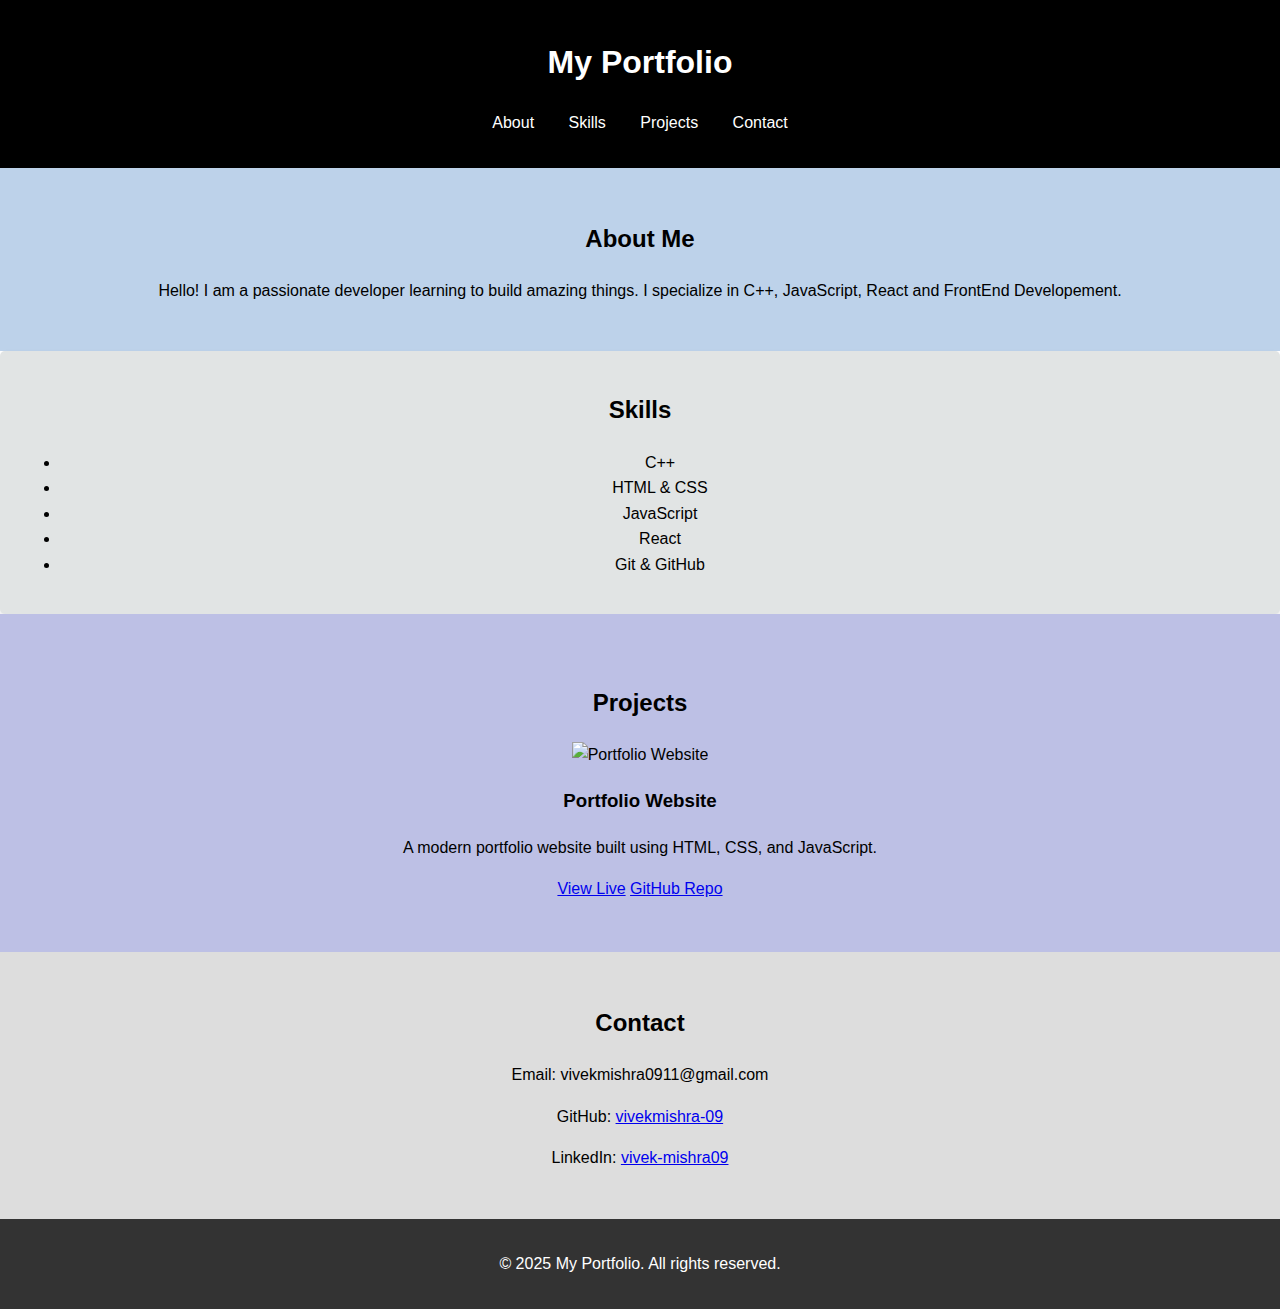
==== index.html @ 97374dfc "Add files via upload" ====
<!DOCTYPE html>
<html lang="en">
<head>
  <meta charset="UTF-8">
  <meta name="viewport" content="width=device-width, initial-scale=1.0">
  <title>My Portfolio</title>
  <link rel="stylesheet" href="style.css">
  <link rel="stylesheet" href="https://cdnjs.cloudflare.com/ajax/libs/font-awesome/6.0.0/css/all.min.css">
</head>
<body>
  <header>
    <nav>
      <h1>My Portfolio</h1>
      <ul>
        <li><a href="#about">About</a></li>
        <li><a href="#skills">Skills</a></li>
        <li><a href="#projects">Projects</a></li>
        <li><a href="#contact">Contact</a></li>
      </ul>
    </nav>
  </header>

  <section id="about">
    <h2>About Me</h2>
    <p>Hello! I am a passionate developer learning to build amazing things. I specialize in C++, JavaScript, React and FrontEnd Developement.</p>
    
</section>

  <section id="skills">
    <h2>Skills</h2>
<ul>
      <li>C++</li>
      <li>HTML & CSS</li>
      <li>JavaScript</li>
      <li>React</li>
      <li>Git & GitHub</li>
</ul>
  </section>

  <section id="projects">
    <h2>Projects</h2>
    <!-- Project 1 -->
    <div class="project-card">
        <img
          src="https://via.placeholder.com/300"
          alt="Portfolio Website"
          class="project-image"
        />
        <h3 class="project-title">Portfolio Website</h3>
        <p class="project-description">
          A modern portfolio website built using HTML, CSS, and JavaScript.
        </p>
        <div class="project-links">
          <a href="https://your-portfolio-link.com" class="btn" target="_blank">View Live</a>
          <a href="https://github.com/yourusername/portfolio" class="btn" target="_blank">GitHub Repo</a>
        </div>
      </div>

  </section>

  <section id="contact">
    <h2>Contact</h2>
    <p>Email: vivekmishra0911@gmail.com</p>
    <p>GitHub: <a href="https://github.com/vivekmishra-09" target="_blank">vivekmishra-09</a></p>
    <p>LinkedIn: <a href="https://linkedin.com/in/vivek-mishra09" target="_blank">vivek-mishra09</a></p>
  </section>

  <footer>
    <p>&copy; 2025 My Portfolio. All rights reserved.</p>
  </footer>

  <script src="script.js"></script>
</body>
</html>
---- style.css ----
body {
    font-family: Arial, sans-serif;
    margin: 0;
    padding: 0;
    line-height: 1.6;
  }
  
  header {
    background: #000000;
    color: #fff;
    padding: 1rem 0;
    text-align: center;
  }
  
  nav ul {
    list-style: none;
    padding: 0;
  }
  
  nav ul li {
    display: inline;
    margin: 0 15px;
  }
  
  nav ul li a {
    color: #fff;
    text-decoration: none;
  }
  
  section {
    padding: 2rem;
    text-align: center;
  }
  
  #about {
    
    background: #bdd2ea;
  }
  
  #skills {
    background: #e1e4e4;
    text-align: center; 
    padding: 20px; 
    border-radius: 5px; 
    box-shadow: 0 4px 6px rgba(0, 0, 0, 0.1);

  }

.projects-container {
    display: flex;
    flex-wrap: wrap;
    gap: 20px

  }
 #projects {
    background-color: #bdc0e5;
    padding: 50px 20px;
    text-align: center;
  }
  
  #contact {
    background: #ddd;
  }
  
  footer {
    background: #333;
    color: #fff;
    text-align: center;
    padding: 1rem 0;
  }
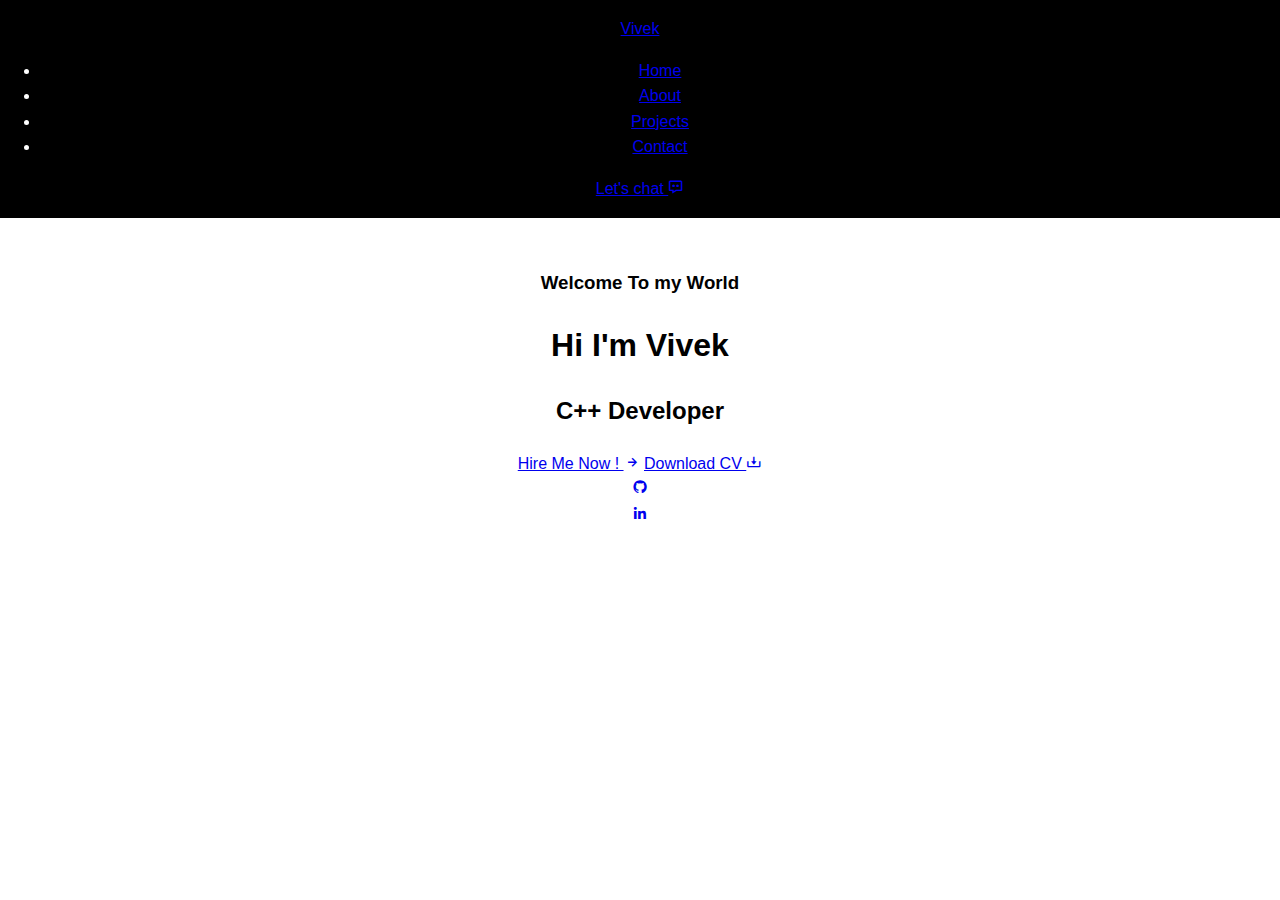
==== commit 2fbb4175: "Update index.html" ====
--- a/index.html
+++ b/index.html
@@ -1,74 +1,61 @@
 <!DOCTYPE html>
 <html lang="en">
 <head>
-  <meta charset="UTF-8">
-  <meta name="viewport" content="width=device-width, initial-scale=1.0">
-  <title>My Portfolio</title>
-  <link rel="stylesheet" href="style.css">
-  <link rel="stylesheet" href="https://cdnjs.cloudflare.com/ajax/libs/font-awesome/6.0.0/css/all.min.css">
+    <meta charset="UTF-8">
+    <meta name="viewport" content="width=device-width, initial-scale=1.0">
+    <title>Portfolio website</title>
+    <link rel="stylesheet" href="style.css">
+    <!-- boxicon css link -->
+    <link href='https://unpkg.com/boxicons@2.1.4/css/boxicons.min.css' rel='stylesheet'>
 </head>
 <body>
-  <header>
-    <nav>
-      <h1>My Portfolio</h1>
-      <ul>
-        <li><a href="#about">About</a></li>
-        <li><a href="#skills">Skills</a></li>
-        <li><a href="#projects">Projects</a></li>
-        <li><a href="#contact">Contact</a></li>
-      </ul>
-    </nav>
-  </header>
+    <div class="overlay"></div>
+    <header>
+        <a href="VivekMishra.jpg" class="logo"><span>V</span>ivek</a>
+        <ul class="navlist">
+            <li><a href="#home" class="active">Home</a></li>
+            <li><a href="https://linkedin.com/in/vivek-mishra09about">About</a></li>
+            <li><a href="projects">Projects</a></li>
+            <li><a href="#contact">Contact</a></li>
+        </ul>
+        <div class="right-header">
+            <a href="https://linkedin.com/in/vivek-mishra09" class="btn">Let's chat <i class='bx bx-message-dots' ></i></a>
+            <div class="menu-icon">
+                <div class="bar"></div>
+            </div>
+        </div>
+    </header>
 
-  <section id="about">
-    <h2>About Me</h2>
-    <p>Hello! I am a passionate developer learning to build amazing things. I specialize in C++, JavaScript, React and FrontEnd Developement.</p>
-    
-</section>
 
-  <section id="skills">
-    <h2>Skills</h2>
-<ul>
-      <li>C++</li>
-      <li>HTML & CSS</li>
-      <li>JavaScript</li>
-      <li>React</li>
-      <li>Git & GitHub</li>
-</ul>
-  </section>
+    <section class="home" id="home">
+        <div class="hero-info">
+            <h3>Welcome To my World</h3>
+            <h1>Hi I'm Vivek</h1>
 
-  <section id="projects">
-    <h2>Projects</h2>
-    <!-- Project 1 -->
-    <div class="project-card">
-        <img
-          src="https://via.placeholder.com/300"
-          alt="Portfolio Website"
-          class="project-image"
-        />
-        <h3 class="project-title">Portfolio Website</h3>
-        <p class="project-description">
-          A modern portfolio website built using HTML, CSS, and JavaScript.
-        </p>
-        <div class="project-links">
-          <a href="https://your-portfolio-link.com" class="btn" target="_blank">View Live</a>
-          <a href="https://github.com/yourusername/portfolio" class="btn" target="_blank">GitHub Repo</a>
+            <div class="text-animate">
+                <h2>C++ Developer</h2>
+            </div>
+
+            <p></p>
+
+            <div class="btn-box">
+                <a href="https://linkedin.com/in/vivek-mishra09" class="btn">Hire Me Now ! <i class='bx bx-right-arrow-alt' ></i></a>
+                <a href="#" target="_blank" class="btn d-CV">Download CV <i class='bx bx-download'></i></a>
+            </div>
+
+            <div class="social-media">
+                <div class="bg-icon">
+                    <a href="https://github.com/vivekmishra-09"><i class='bx bxl-github'></i></a>
+                    <span></span>
+                </div>
+                <div class="bg-icon">
+                    <a href="https://linkedin.com/in/vivek-mishra09"><i class='bx bxl-linkedin'></i></a>
+                    <span></span>
+                </div>          
+            </div>
         </div>
-      </div>
+    </section>
 
-  </section>
-
-  <section id="contact">
-    <h2>Contact</h2>
-    <p>Email: vivekmishra0911@gmail.com</p>
-    <p>GitHub: <a href="https://github.com/vivekmishra-09" target="_blank">vivekmishra-09</a></p>
-    <p>LinkedIn: <a href="https://linkedin.com/in/vivek-mishra09" target="_blank">vivek-mishra09</a></p>
-  </section>
-
-  <footer>
-    <p>&copy; 2025 My Portfolio. All rights reserved.</p>
-  </footer>
-
-  <script src="script.js"></script>
+    <script src="script.js"></script>
 </body>
-</html>
+</html>          
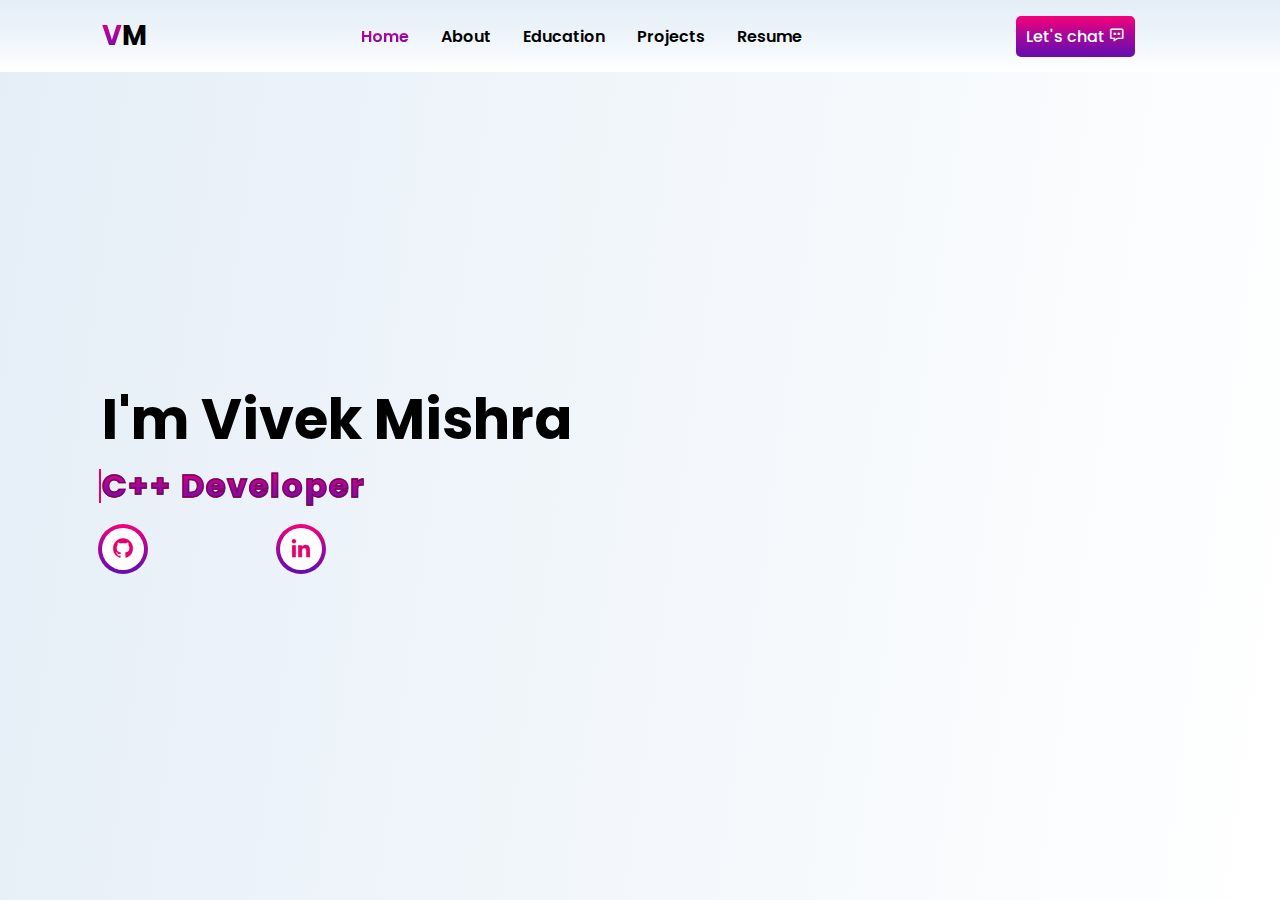
==== commit cf763712: "Update index.html" ====
--- a/index.html
+++ b/index.html
@@ -5,18 +5,19 @@
     <meta name="viewport" content="width=device-width, initial-scale=1.0">
     <title>Portfolio website</title>
     <link rel="stylesheet" href="style.css">
-    <!-- boxicon css link -->
+    
     <link href='https://unpkg.com/boxicons@2.1.4/css/boxicons.min.css' rel='stylesheet'>
 </head>
 <body>
     <div class="overlay"></div>
     <header>
-        <a href="VivekMishra.jpg" class="logo"><span>V</span>ivek</a>
+        <a href="home.html" class="logo"><span>V</span>M</a>
         <ul class="navlist">
-            <li><a href="#home" class="active">Home</a></li>
-            <li><a href="https://linkedin.com/in/vivek-mishra09about">About</a></li>
-            <li><a href="projects">Projects</a></li>
-            <li><a href="#contact">Contact</a></li>
+            <li><a href="home.html" class="active">Home</a></li>
+            <li><a href="about.html">About</a></li>
+            <li><a href="education.html">Education</a></li>
+            <li><a href="projects.html">Projects</a></li>
+            <li><a href="resume.html">Resume</a></li>
         </ul>
         <div class="right-header">
             <a href="https://linkedin.com/in/vivek-mishra09" class="btn">Let's chat <i class='bx bx-message-dots' ></i></a>
@@ -29,19 +30,13 @@
 
     <section class="home" id="home">
         <div class="hero-info">
-            <h3>Welcome To my World</h3>
-            <h1>Hi I'm Vivek</h1>
+            <h1> I'm Vivek Mishra</h1>
 
             <div class="text-animate">
                 <h2>C++ Developer</h2>
             </div>
 
             <p></p>
-
-            <div class="btn-box">
-                <a href="https://linkedin.com/in/vivek-mishra09" class="btn">Hire Me Now ! <i class='bx bx-right-arrow-alt' ></i></a>
-                <a href="#" target="_blank" class="btn d-CV">Download CV <i class='bx bx-download'></i></a>
-            </div>
 
             <div class="social-media">
                 <div class="bg-icon">
--- a/style.css
+++ b/style.css
@@ -1,71 +1,531 @@
+@import url('https://fonts.googleapis.com/css2?family=Poppins:wght@100;200;300;400;500;600;700;800&display=swap');
+
+* {
+    padding: 0;
+    margin: 0;
+    box-sizing: border-box;
+    list-style: none;
+    scroll-behavior: smooth;
+}
+
+a {
+    text-decoration: none;
+    color: #000;
+}
+
 body {
-    font-family: Arial, sans-serif;
-    margin: 0;
-    padding: 0;
-    line-height: 1.6;
-  }
-  
-  header {
-    background: #000000;
+    font-family: 'Poppins', sans-serif;
+    background: #e3edf7;
+    overflow-x: hidden;
+}
+
+header {
+    padding: 15px 8%;
+    width: 100%;
+    position: fixed;
+    top: 0;
+    left: 0;
+    display: flex;
+    align-items: center;
+    justify-content: space-between;
+    background: linear-gradient(0deg, #fff 0%, #edf4fa 51%, #e5eef7 100%);
+    z-index: 100;
+    transition: .3s;
+}
+
+header .logo {
+    font-size: 1.7rem;
+    font-weight: 700;
+}
+
+span {
+    background: linear-gradient(180deg, rgba(247, 1, 120, 1)0%,
+            rgba(160, 8, 156, 1)51%,
+            rgba(99, 13, 178, 1)100%);
+    ;
+    color: transparent;
+    background-clip: text;
+}
+
+ul.navlist {
+    display: flex;
+}
+
+.navlist li {
+    margin: 0 1rem;
+}
+
+.navlist li a {
+    display: inline-flex;
+    font-weight: 600;
+}
+
+.navlist li a:hover,
+.navlist li a.active {
+    background: linear-gradient(180deg, rgba(247, 1, 120, 1)0%,
+            rgba(160, 8, 156, 1)51%,
+            rgba(99, 13, 178, 1)100%);
+    ;
+    color: transparent;
+    background-clip: text;
+}
+
+.right-header {
+    display: flex;
+    align-items: center;
+    justify-content: end;
+    grid-gap: .8rem;
+}
+
+.btn {
+    background: linear-gradient(180deg, rgba(247, 1, 120, 1)0%,
+            rgba(160, 8, 156, 1)51%,
+            rgba(99, 13, 178, 1)100%);
+    ;
     color: #fff;
-    padding: 1rem 0;
-    text-align: center;
-  }
-  
-  nav ul {
-    list-style: none;
-    padding: 0;
-  }
-  
-  nav ul li {
-    display: inline;
-    margin: 0 15px;
-  }
-  
-  nav ul li a {
+    padding: 8px 10px;
+    border-radius: 5px;
+    font-weight: 500;
+    transition: all .3s ease;
+}
+
+.btn:hover,
+.btn-box .d-CV:hover {
+    box-shadow: rgba(0, 0, 0, 0.19)0px 10px 20px,
+        rgba(0, 0, 0, 0.23)0px 6px 6px;
+}
+
+.menu-icon {
+    position: relative;
+    display: block;
+    width: 30px;
+    height: 30px;
+    cursor: pointer;
+}
+
+.menu-icon .bar,
+.menu-icon::after,
+.menu-icon::before {
+    content: "";
+    display: none;
+    width: 100%;
+    height: 4px;
+    border-radius: 3px;
+    background: #000;
+    margin: 6px 0;
+    transition: .4s;
+}
+
+.menu-icon.active::before {
+    transform: rotate(-45deg) translate(-6px, 6px);
+}
+
+.menu-icon.active::after {
+    transform: rotate(45deg)translate(-8px, -8px);
+}
+
+.menu-icon.active .bar {
+    opacity: 0;
+}
+
+/* ==== home ==== */
+section {
+    padding: 90px 8%;
+}
+
+.home {
+    min-height: 100vh;
+    height: 100%;
+    width: 100%;
+    display: flex;
+    grid-template-columns: repeat(2, 1fr);
+    align-items: center;
+    grid-gap: 4em;
+    background: linear-gradient(98deg, #e5eef7 0%, #fff 100%);
+}
+
+.hero-info {
+    margin-top: 3rem;
+}
+
+.hero-info h3 {
+    color: #90979f;
+    font-weight: 300;
+    text-transform: uppercase;
+    font-size: 1.1rem;
+}
+
+.hero-info h1 {
+    font-size: 3.5rem;
+}
+
+.text-animate {
+    width: 22.8rem;
+    position: relative;
+}
+
+.text-animate h2 {
+    font-size: 2rem;
+    font-weight: 700;
+    margin-bottom: 1rem;
+    color: transparent;
+    -webkit-text-stroke: 0.1vw #770753;
+    background: linear-gradient(180deg, rgba(247, 1, 120, 1)0%,
+            rgba(160, 8, 156, 1)51%,
+            rgba(99, 13, 178, 1)100%);
+    ;
+    background-repeat: no-repeat;
+    background-clip: text;
+    background-position: 0 0;
+    transition: .6s;
+    letter-spacing: 2px;
+    animation: moveText 3s linear infinite;
+    animation-delay: 2s;
+}
+
+.text-animate h2::before {
+    content: "";
+    position: absolute;
+    top: 7px;
+    left: -3px;
+    width: 0;
+    height: 70%;
+    border-right: 2px solid #e6006d;
+    animation: moveCursorText 3s linear infinite;
+    animation-delay: 2s;
+}
+
+.hero-info p {
+    font-size: .9rem;
+    color: #90979f;
+    line-height: 1.5rem;
+}
+
+.btn-box {
+    display: flex;
+    justify-content: space-between;
+    width: 320px;
+    margin-top: 2rem;
+    margin-bottom: 6rem;
+}
+
+.btn-box .btn {
+    padding: 10px;
+    display: flex;
+    align-items: center;
+    justify-content: space-between;
+    gap: 8px;
+}
+
+.btn-box .d-CV {
+    background: linear-gradient(98deg, #e5eef7 0%, #fff 100%);
+    padding: 10px;
+    border-radius: 5px;
+    font-weight: 500;
+    color: #000;
+    box-shadow: rgba(60, 64, 67, 0.3)0px 1px 2px 0,
+        rgba(60, 64, 67, 0.15)0px 2px 6px 2px;
+    transition: all .3s ease;
+}
+
+.social-media {
+    display: flex;
+    justify-content: space-between;
+    width: 220px;
+    height: 45px;
+}
+
+.social-media a {
+    width: 42px;
+    height: 42px;
+    font-size: 1.5rem;
+    color: #e6006d;
+    background: #fff;
+    display: inline-flex;
+    justify-content: center;
+    align-items: center;
+    transition: .4s;
+    border-radius: 50%;
+    z-index: 1;
+}
+
+
+.social-media a:hover {
+    background: linear-gradient(180deg, rgba(247, 1, 120, 1)0%,
+            rgba(160, 8, 156, 1)51%,
+            rgba(99, 13, 178, 1)100%);
+    ;
     color: #fff;
-    text-decoration: none;
-  }
-  
-  section {
+}
+
+.bg-icon {
+    position: relative;
+    display: flex;
+    justify-content: center;
+    align-items: center;
+}
+
+.bg-icon span {
+    position: absolute;
+    width: 50px;
+    height: 50px;
+    background: linear-gradient(180deg, rgba(247, 1, 120, 1)0%,
+            rgba(160, 8, 156, 1)51%,
+            rgba(99, 13, 178, 1)100%);
+    ;
+    border-radius: 50%;
+    display: flex;
+    align-items: center;
+    justify-content: center;
+    animation: animate 1s linear infinite;
+}
+
+.img-hero {
+    position: relative;
+    align-items: flex-end;
+}
+
+.img-hero img {
+    position: relative;
+    width: 300px;
+    height: auto;
+    z-index: 10;
+}
+
+.rotate-text {
+    position: absolute;
+    top: 4%;
+    left: -53px;
+    display: flex;
+    justify-content: center;
+    align-items: center;
+    overflow: hidden;
     padding: 2rem;
-    text-align: center;
-  }
-  
-  #about {
-    
-    background: #bdd2ea;
-  }
-  
-  #skills {
-    background: #e1e4e4;
-    text-align: center; 
-    padding: 20px; 
-    border-radius: 5px; 
-    box-shadow: 0 4px 6px rgba(0, 0, 0, 0.1);
-
-  }
-
-.projects-container {
-    display: flex;
-    flex-wrap: wrap;
-    gap: 20px
-
-  }
- #projects {
-    background-color: #bdc0e5;
-    padding: 50px 20px;
-    text-align: center;
-  }
-  
-  #contact {
-    background: #ddd;
-  }
-  
-  footer {
-    background: #333;
-    color: #fff;
-    text-align: center;
-    padding: 1rem 0;
-  }
-  +}
+
+.rotate-text span {
+    position: relative;
+    width: 442px;
+    height: 442px;
+    background: red;
+    border: 6px solid #eaeef0;
+    border-radius: 50%;
+    z-index: 1;
+    overflow: hidden;
+}
+
+.rotate-text span::before {
+    content: "";
+    position: absolute;
+    inset: 20px;
+    background: #00aaff;
+    border-radius: 50%;
+    z-index: 1;
+}
+
+.rotate-text span i {
+    position: absolute;
+    inset: 0;
+    background: linear-gradient(180deg, rgba(247, 1, 120, 1)0%,
+            rgba(160, 8, 156, 1)51%,
+            rgba(99, 13, 178, 1)100%);
+    ;
+    filter: blur(5px);
+    animation: animate 2s linear infinite;
+}
+
+.rotate-text .text {
+    position: absolute;
+    width: 490px;
+    height: 490px;
+    background: #f2f6fb;
+    border-radius: 50%;
+    box-shadow: 0 1px 6px 5.94px rgba(0, 0, 0, 0.2);
+    animation: rotateText 30s linear infinite;
+}
+
+.text b {
+    position: absolute;
+    transform-origin: 0 247px;
+    display: block;
+    top: 0;
+    left: 50%;
+    font-size: 1.2rem;
+}
+
+/*==== @keyframes ====*/
+
+@keyframes moveText {
+
+    0%,
+    10%,
+    100% {
+        background-position: -24rem 0;
+    }
+
+    65%,
+    85% {
+        background-position: 0rem 0;
+    }
+}
+
+@keyframes moveCursorText {
+
+    0%,
+    10%,
+    100% {
+        width: 0;
+    }
+
+    65%,
+    78%,
+    85% {
+        width: 100%;
+        opacity: 1;
+    }
+    75%,
+    85% {
+        opacity: 0;
+    }
+}
+
+@keyframes animate {
+    0% {
+        transform: rotate(0deg);
+    }
+
+    100% {
+        transform: rotate(360deg);
+    }
+}
+
+@keyframes rotateText {
+    0% {
+        transform: rotate(360deg);
+    }
+
+    100% {
+        transform: rotate(0deg);
+    }
+}
+
+@keyframes progress {
+    to {
+        stroke-dashoffset: var(--target);
+    }
+}
+
+@keyframes floatImage {
+    0% {
+        transform: translateY(0);
+    }
+
+    50% {
+        transform: translateY(-22px);
+    }
+
+    100% {
+        transform: translateY(0);
+    }
+}
+
+/*==== BrakPoints ==== */
+
+@media(max-width:1200px) {
+    html {
+        font-size: 95%;
+    }
+}
+
+@media(max-width:991px) {
+
+    header,
+    section,
+    footer {
+        padding-left: 3%;
+        padding-right: 3%;
+    }
+
+    .home,
+    .portfolio-box {
+        flex-direction: column-reverse;
+    }
+}
+
+@media(max-width:768px) {
+
+    .menu-icon .bar,
+    .menu-icon::after,
+    .menu-icon::before {
+        display: block;
+    }
+    ul.navlist {
+        position: absolute;
+        top: -1000px;
+        transition: all .3s ease;
+        width: 100%;
+        text-align: center;
+        display: block;
+        background: linear-gradient(0deg, #fff 0%, #edf4fa 51%, #e5eef7 100%);
+        left: 0;
+        border-top: 2px solid rgba(248, 202, 202, .7);
+    }
+
+    ul.navlist a {
+        font-size: 1.5rem;
+        margin: 1rem 0;
+    }
+
+    .navlist.active {
+        top: 100%;
+    }
+    .overlay {
+        width: 100vw;
+        height: 100vh;
+        top: 0;
+        left: 0;
+        position: fixed;
+        background: rgba(0, 0, 0, 0.5);
+        z-index: 8;
+        opacity: 0;
+        transform: .3s;
+        pointer-events: none;
+    }
+
+    body.open .overlay {
+        opacity: 1;
+        pointer-events: auto;
+    }
+
+    .btn {
+        padding: 10px;
+    }
+
+    .home {
+        grid-gap: 0;
+    }
+    .fillter-buttons button {
+        padding: 10px;
+        font-size: .8rem;
+    }
+
+    .hero-info {
+        text-align: center;
+    }
+
+    .text-animate,
+    .btn-box,
+    .social-media {
+        margin: 25px auto;
+    }
+}
+
+@media(max-width:530px) {
+    html {
+        font-size: 80%;
+    }
+
+    section {
+        padding: 50px 3%;
+    }
+}
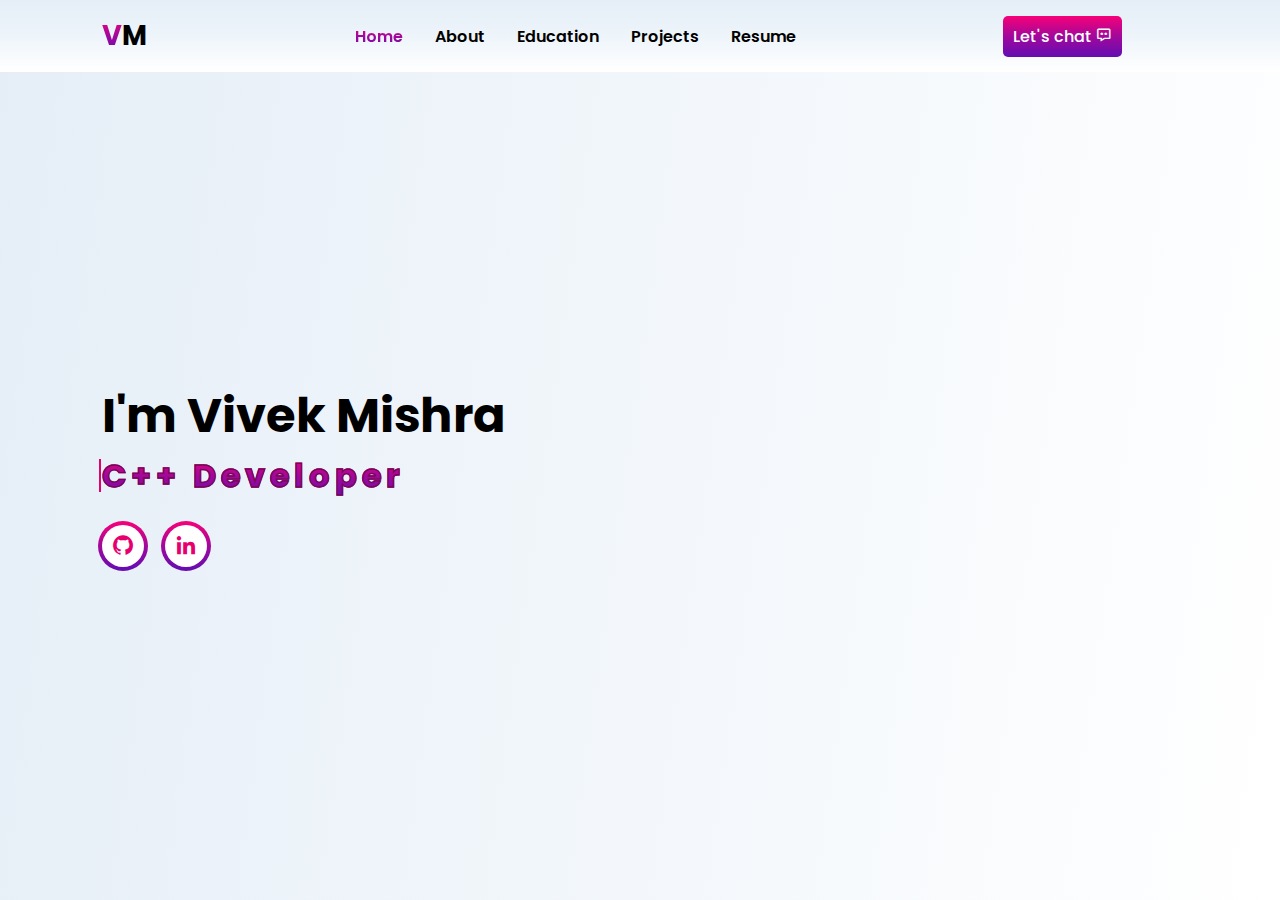
==== commit e8585b6d: "Update index.html" ====
--- a/index.html
+++ b/index.html
@@ -17,11 +17,11 @@
             <li><a href="about.html">About</a></li>
             <li><a href="education.html">Education</a></li>
             <li><a href="projects.html">Projects</a></li>
-            <li><a href="resume.html">Resume</a></li>
+            <li><a href="https://drive.google.com/file/d/1VcE_2J6dcFBurHrci9vhjaBpBuaqH8Vj/view?usp=sharing">Resume</a></li>
         </ul>
         <div class="right-header">
             <a href="https://linkedin.com/in/vivek-mishra09" class="btn">Let's chat <i class='bx bx-message-dots' ></i></a>
-            <div class="menu-icon">
+            <div class="menu-icon"></div>
                 <div class="bar"></div>
             </div>
         </div>
@@ -50,6 +50,11 @@
             </div>
         </div>
     </section>
+    
+    
+
+    
+
 
     <script src="script.js"></script>
 </body>
--- a/style.css
+++ b/style.css
@@ -94,6 +94,86 @@
     box-shadow: rgba(0, 0, 0, 0.19)0px 10px 20px,
         rgba(0, 0, 0, 0.23)0px 6px 6px;
 }
+
+
+
+
+.about {
+    background-color: #121212;
+    color: #fff;
+    padding: 50px 30px;
+    text-align: center;
+}
+
+.about .container {
+    max-width: 800px;
+    margin: 20px auto;
+}
+
+.about h1 {
+    font-size: 2.5rem;
+    margin-bottom: 20px;
+    font-weight: bold;
+}
+
+.about p {
+    font-size: 1.2rem;
+    line-height: 1.8;
+    margin-top: 50px;
+    margin-bottom: 70px;
+    color: #d5d3d3;
+}
+
+ 
+
+.education-section {
+    background-color: #121212; /* Dark background */
+    color: #fff; /* White text */
+    padding: 50px 20px;
+    text-align: center;
+  }
+  
+  .education-section .container {
+    max-width: 800px;
+    margin: 0 auto;
+  }
+  
+  .education-section h2 {
+    font-size: 2.5rem;
+    margin-bottom: 20px;
+    font-weight: bold;
+  }
+  
+  .education-section .education-item {
+    background-color: #1f1f1f; /* Slightly lighter dark background */
+    padding: 20px;
+    margin-bottom: 20px;
+    border-radius: 8px;
+    box-shadow: 0 4px 8px rgba(0, 0, 0, 0.2);
+  }
+  
+  .education-section .education-item h3 {
+    font-size: 1.8rem;
+    margin-bottom: 10px;
+  }
+  
+  .education-section .education-item p {
+    font-size: 1.1rem;
+    line-height: 1.6;
+    margin-bottom: 10px;
+    color: #dcdcdc; /* Light gray text for readability */
+  }
+  
+  .education-section .education-item strong {
+    color: #fff; /* White for the strong text */
+  }
+  
+  
+  
+
+
+
+
 
 .menu-icon {
     position: relative;
@@ -148,15 +228,8 @@
     margin-top: 3rem;
 }
 
-.hero-info h3 {
-    color: #90979f;
-    font-weight: 300;
-    text-transform: uppercase;
-    font-size: 1.1rem;
-}
-
 .hero-info h1 {
-    font-size: 3.5rem;
+    font-size: 3rem;
 }
 
 .text-animate {
@@ -167,18 +240,17 @@
 .text-animate h2 {
     font-size: 2rem;
     font-weight: 700;
-    margin-bottom: 1rem;
+    margin-bottom: 1.5rem;
     color: transparent;
     -webkit-text-stroke: 0.1vw #770753;
     background: linear-gradient(180deg, rgba(247, 1, 120, 1)0%,
             rgba(160, 8, 156, 1)51%,
             rgba(99, 13, 178, 1)100%);
-    ;
     background-repeat: no-repeat;
     background-clip: text;
     background-position: 0 0;
     transition: .6s;
-    letter-spacing: 2px;
+    letter-spacing: 5px;
     animation: moveText 3s linear infinite;
     animation-delay: 2s;
 }
@@ -201,37 +273,10 @@
     line-height: 1.5rem;
 }
 
-.btn-box {
+.social-media {
     display: flex;
     justify-content: space-between;
-    width: 320px;
-    margin-top: 2rem;
-    margin-bottom: 6rem;
-}
-
-.btn-box .btn {
-    padding: 10px;
-    display: flex;
-    align-items: center;
-    justify-content: space-between;
-    gap: 8px;
-}
-
-.btn-box .d-CV {
-    background: linear-gradient(98deg, #e5eef7 0%, #fff 100%);
-    padding: 10px;
-    border-radius: 5px;
-    font-weight: 500;
-    color: #000;
-    box-shadow: rgba(60, 64, 67, 0.3)0px 1px 2px 0,
-        rgba(60, 64, 67, 0.15)0px 2px 6px 2px;
-    transition: all .3s ease;
-}
-
-.social-media {
-    display: flex;
-    justify-content: space-between;
-    width: 220px;
+    width: 105px;
     height: 45px;
 }
 
@@ -272,7 +317,6 @@
     background: linear-gradient(180deg, rgba(247, 1, 120, 1)0%,
             rgba(160, 8, 156, 1)51%,
             rgba(99, 13, 178, 1)100%);
-    ;
     border-radius: 50%;
     display: flex;
     align-items: center;
@@ -329,7 +373,6 @@
     background: linear-gradient(180deg, rgba(247, 1, 120, 1)0%,
             rgba(160, 8, 156, 1)51%,
             rgba(99, 13, 178, 1)100%);
-    ;
     filter: blur(5px);
     animation: animate 2s linear infinite;
 }
